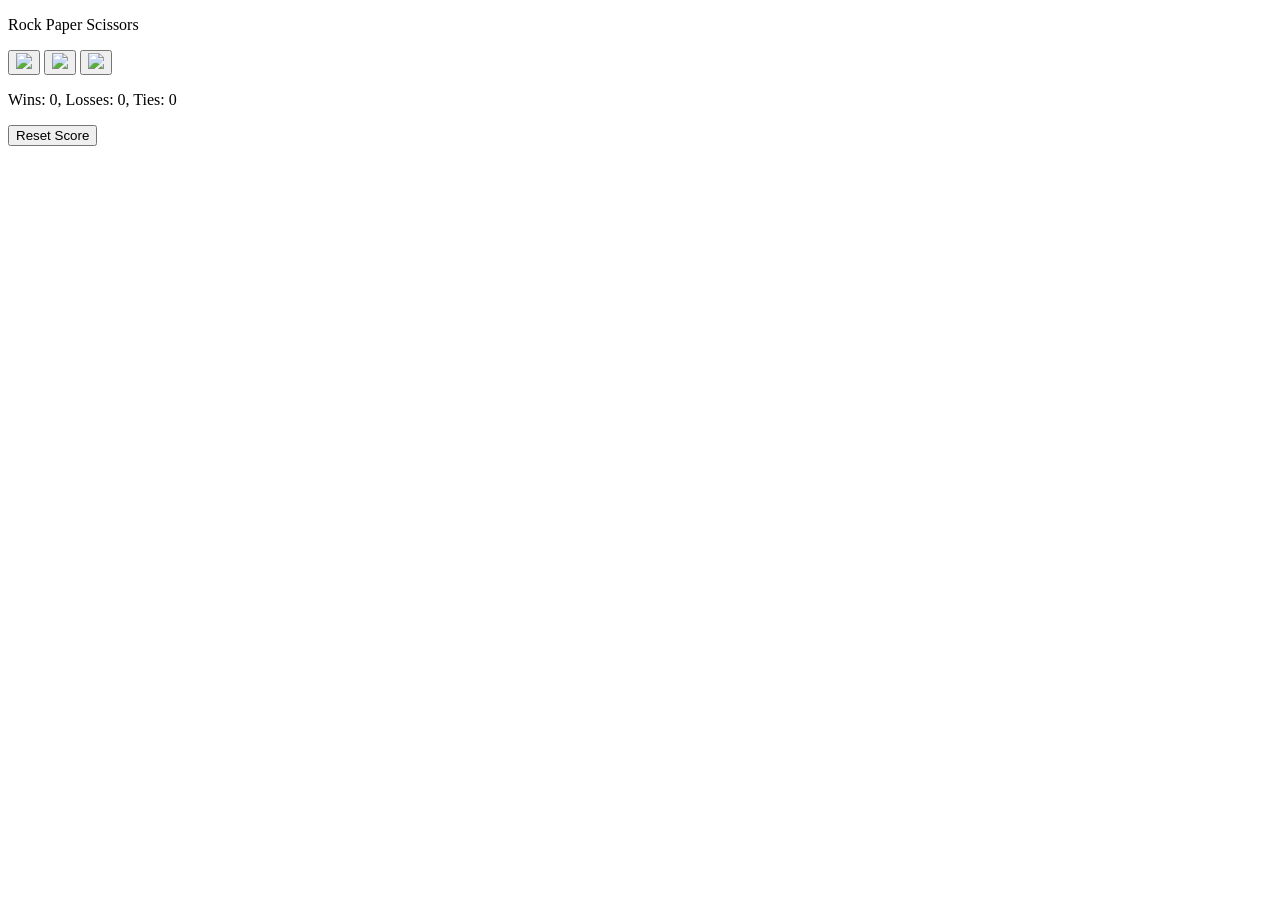
==== index.html @ 4387fcb6 "Update and rename index.html.html to index.html" ====
<!DOCTYPE html>
<html>
  <head>
    <title>Rock Paper Scissors</title>
    <link rel="stylesheet" href="style.css">
  </head>
  <body>
    <p class="title">Rock Paper Scissors</p>
    <button onclick="
      playGame('rock');
    " class="move-button">
      <img src="images/rock-emoji.png" class="move-icon">
    </button>

    <button onclick="
      playGame('paper');
    " class="move-button">
      <img src="images/paper-emoji.png" class="move-icon">
    </button>

    <button onclick="
      playGame('scissors');
    " class="move-button">
      <img src="images/scissors-emoji.png" class="move-icon">
    </button>

    <p class="js-result result"></p>
    <p class="js-moves"></p>
    <p class="js-score score"></p>

    <button onclick="
      score.wins = 0;
      score.losses = 0;
      score.ties = 0;
      localStorage.removeItem('score');
      updateScoreElement();
    " class="reset-score-button">Reset Score</button>

    <script src="script.js"></script>
  </body>
</html>
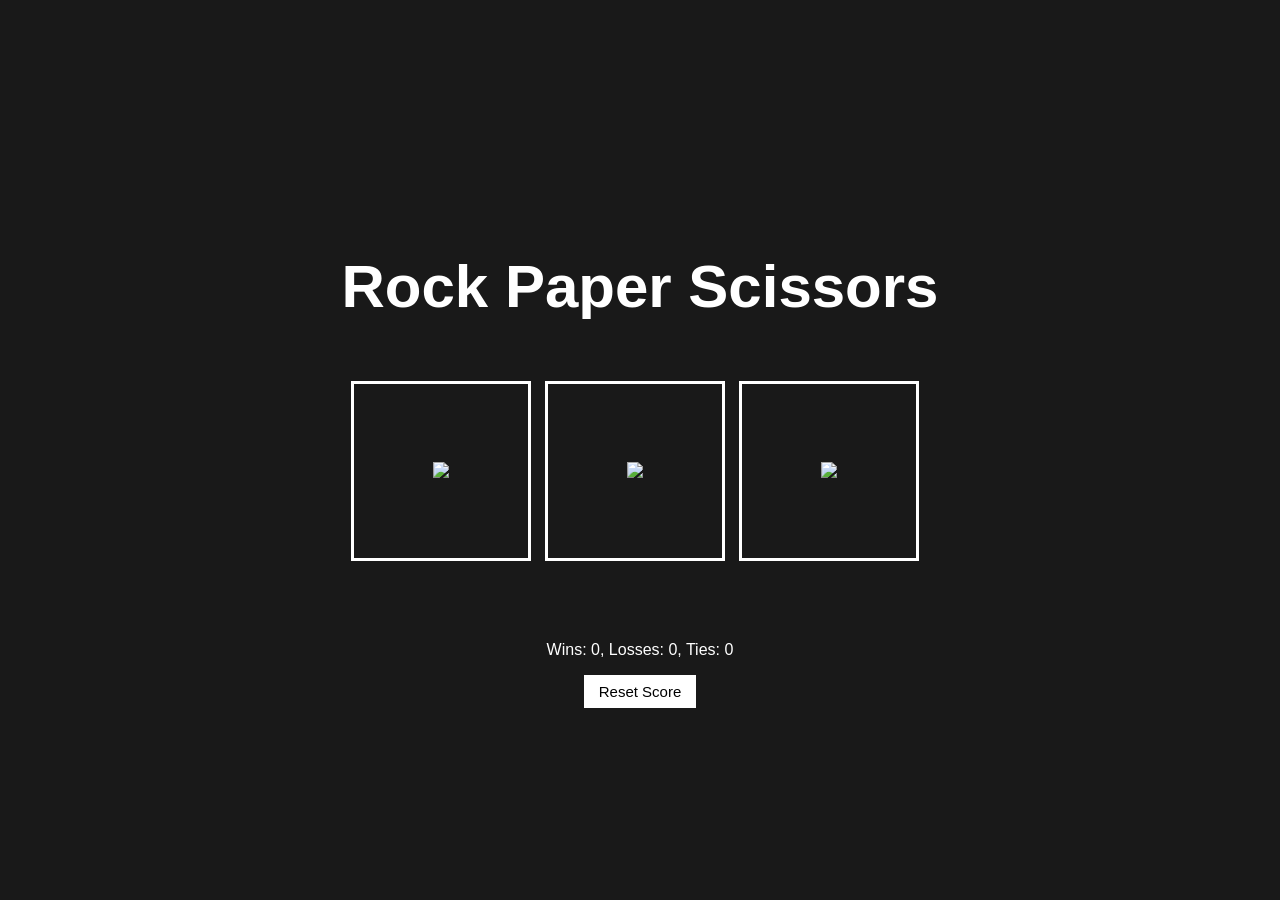
==== commit 577228b9: "alteração da posição dos itens, cetralizando eles" ====
--- a/index.html
+++ b/index.html
@@ -5,37 +5,39 @@
     <link rel="stylesheet" href="style.css">
   </head>
   <body>
-    <p class="title">Rock Paper Scissors</p>
-    <button onclick="
-      playGame('rock');
-    " class="move-button">
-      <img src="images/rock-emoji.png" class="move-icon">
-    </button>
-
-    <button onclick="
-      playGame('paper');
-    " class="move-button">
-      <img src="images/paper-emoji.png" class="move-icon">
-    </button>
-
-    <button onclick="
-      playGame('scissors');
-    " class="move-button">
-      <img src="images/scissors-emoji.png" class="move-icon">
-    </button>
-
-    <p class="js-result result"></p>
-    <p class="js-moves"></p>
-    <p class="js-score score"></p>
-
-    <button onclick="
-      score.wins = 0;
-      score.losses = 0;
-      score.ties = 0;
-      localStorage.removeItem('score');
-      updateScoreElement();
-    " class="reset-score-button">Reset Score</button>
-
+    <div class="container">
+      <p class="title">Rock Paper Scissors</p>
+      
+      <button onclick="
+        playGame('rock');
+      " class="move-button">
+        <img src="images/rock-emoji.png" class="move-icon">
+      </button>
+  
+      <button onclick="
+        playGame('paper');
+      " class="move-button">
+        <img src="images/paper-emoji.png" class="move-icon">
+      </button>
+  
+      <button onclick="
+        playGame('scissors');
+      " class="move-button">
+        <img src="images/scissors-emoji.png" class="move-icon">
+      </button>
+  
+      <p class="js-result result"></p>
+      <p class="js-moves"></p>
+      <p class="js-score score"></p>
+  
+      <button onclick="
+        score.wins = 0;
+        score.losses = 0;
+        score.ties = 0;
+        localStorage.removeItem('score');
+        updateScoreElement();
+      " class="reset-score-button">Reset Score</button>
+    </div>
     <script src="script.js"></script>
   </body>
 </html>
--- a/style.css
+++ b/style.css
@@ -0,0 +1,50 @@
+body {
+  background-color: rgb(25, 25, 25);
+  color: white;
+  font-family: Arial;
+  display: flex;
+  justify-content: center;
+  align-items: center;
+  height: 100vh;
+  margin: 0;
+}
+
+.container {
+  text-align: center;
+}
+
+.title {
+  font-size: 60px;
+  font-weight: bold;
+}
+
+.move-icon {
+  height: 15vh;
+}
+
+.move-button {
+  background-color: transparent;
+  border: 3px solid white;
+  width: 20vh;
+  height: 20vh;
+  margin-right: 10px;
+  cursor: pointer;
+}
+
+.result {
+  font-size: 80px;
+  font-weight: bold;
+  margin-top: 50px;
+}
+
+.score {
+  margin-top: 60px;
+}
+
+.reset-score-button {
+  background-color: white;
+  border: none;
+  font-size: 15px;
+  padding: 8px 15px;
+  cursor: pointer;
+}
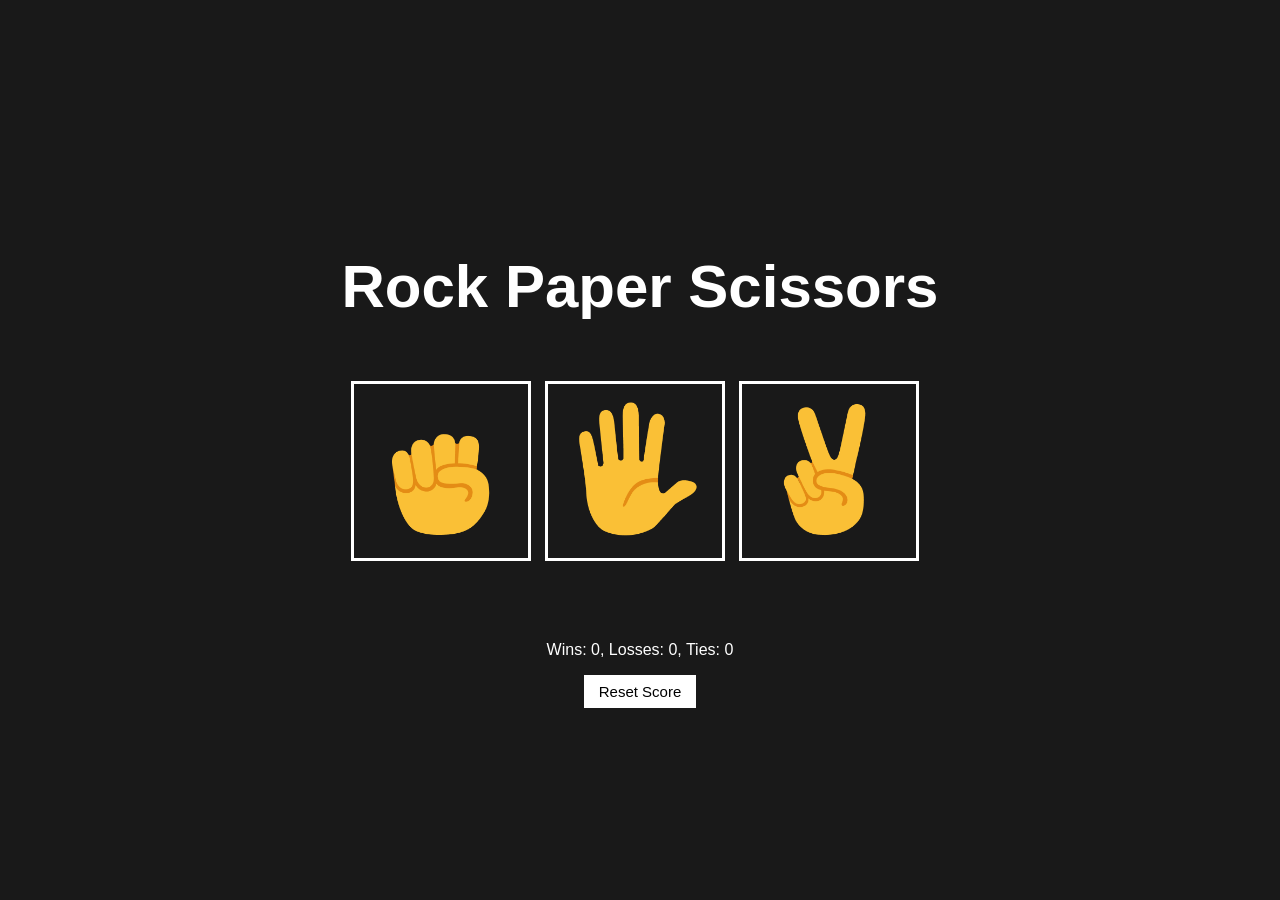
==== commit 377b06b4: "Update index.html" ====
--- a/index.html
+++ b/index.html
@@ -11,19 +11,19 @@
       <button onclick="
         playGame('rock');
       " class="move-button">
-        <img src="images/rock-emoji.png" class="move-icon">
+        <img src="rock-emoji.png" class="move-icon">
       </button>
   
       <button onclick="
         playGame('paper');
       " class="move-button">
-        <img src="images/paper-emoji.png" class="move-icon">
+        <img src="paper-emoji.png" class="move-icon">
       </button>
   
       <button onclick="
         playGame('scissors');
       " class="move-button">
-        <img src="images/scissors-emoji.png" class="move-icon">
+        <img src="scissors-emoji.png" class="move-icon">
       </button>
   
       <p class="js-result result"></p>
